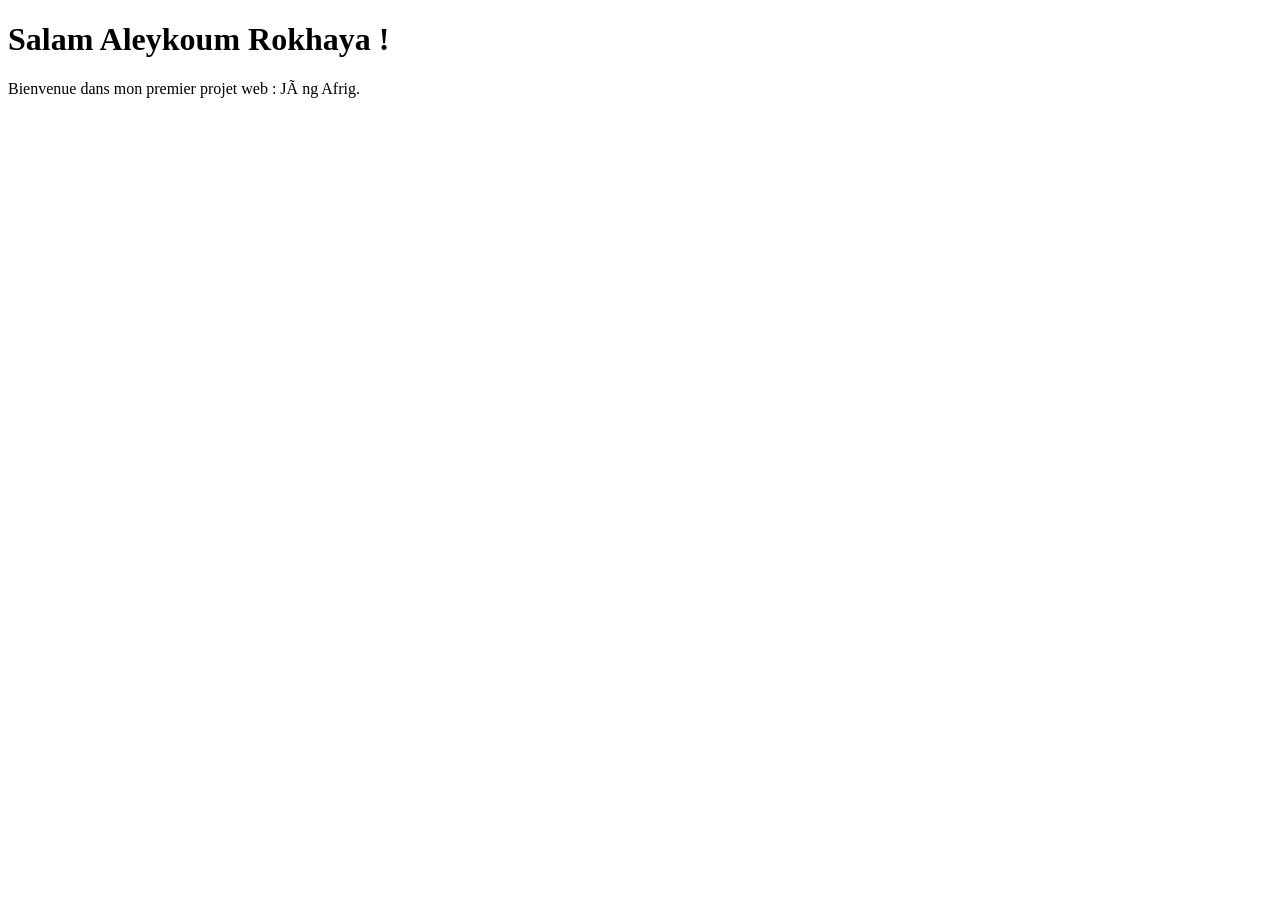
==== index.html @ 73904008 "v0 : première page web avec un message de bienvenue" ====
<!DOCTYPE html> 
<html lang="fr"> 
<head> 
    <meta charset="UTF -8"> 
    <title >Salam Aleykoum Rokhaya </title > 
</head> 
<body> 
    <h1>Salam Aleykoum Rokhaya !</h1> 
    <p>Bienvenue dans mon premier projet web : Jàng Afrig.</p> </body> 
</html>
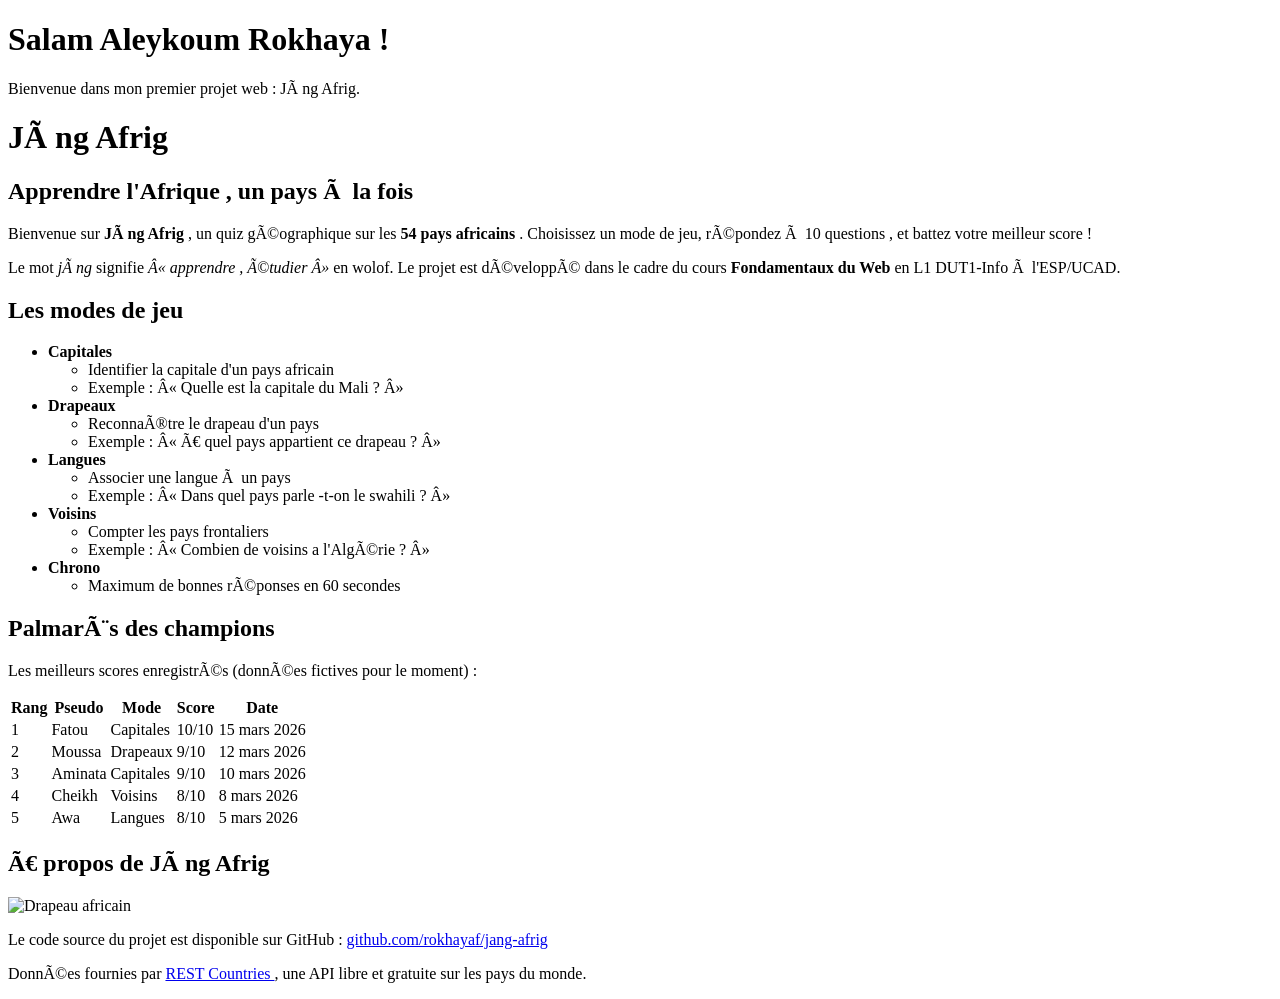
==== commit 80f9a384: "v0.1 : page d'accueil HTML brut" ====
--- a/index.html
+++ b/index.html
@@ -6,6 +6,112 @@
 </head> 
 <body> 
     <h1>Salam Aleykoum Rokhaya !</h1> 
-    <p>Bienvenue dans mon premier projet web : Jàng Afrig.</p> </body> 
+    <p>Bienvenue dans mon premier projet web : Jàng Afrig.</p> 
+    <h1>Jàng Afrig </h1> 
+<h2>Apprendre l'Afrique , un pays à la fois </h2> 
+<p>Bienvenue sur <strong >Jàng Afrig </strong >, un quiz géographique sur les 
+<strong >54 pays africains </strong >. Choisissez un mode de jeu, répondez à 10 questions , et battez votre meilleur score ! 
+</p> 
+<p>Le mot <em>jàng</em> signifie <em>«&nbsp;apprendre , étudier&nbsp;»</em> en wolof. Le projet est développé dans le cadre du cours 
+<strong >Fondamentaux du Web </strong > en L1 DUT1-Info à l'ESP/UCAD. </p> 
+<h2>Les modes de jeu </h2> 
+<ul> 
+<li> 
+<strong >Capitales </strong > 
+<ul> 
+<li>Identifier la capitale d'un pays africain </li> 
+<li>Exemple : « Quelle est la capitale du Mali ? »</li> 
+</ul> 
+</li> 
+<li> 
+<strong >Drapeaux </strong > 
+<ul> 
+<li>Reconnaître le drapeau d'un pays </li> 
+<li>Exemple : « À quel pays appartient ce drapeau ? »</li> </ul> 
+</li> 
+<li> 
+<strong >Langues </strong > 
+<ul> 
+<li>Associer une langue à un pays </li> 
+<li>Exemple : « Dans quel pays parle -t-on le swahili ? »</li> </ul> 
+</li> 
+<li> 
+<strong >Voisins </strong > 
+<ul> 
+<li>Compter les pays frontaliers </li> 
+<li>Exemple : « Combien de voisins a l'Algérie ? »</li> 
+</ul> 
+</li> 
+<li> 
+<strong >Chrono </strong > 
+<ul> 
+<li>Maximum de bonnes réponses en 60 secondes </li> 
+</ul> 
+</li> 
+</ul>
+
+<h2>Palmarès des champions </h2> 
+<p>Les meilleurs scores enregistrés (données fictives pour le moment) :</p> 
+<table > 
+<tr> 
+<th>Rang </th> 
+<th>Pseudo </th> 
+<th>Mode </th> 
+<th>Score </th> 
+<th>Date </th> 
+</tr> 
+<tr> 
+<td>1</td> 
+<td>Fatou </td> 
+<td>Capitales </td> 
+<td>10/10</td> 
+<td>15 mars 2026</td> 
+</tr> 
+<tr> 
+<td>2</td> 
+<td>Moussa </td> 
+<td>Drapeaux </td> 
+<td>9/10</td> 
+<td>12 mars 2026</td> 
+</tr> 
+<tr> 
+<td>3</td> 
+<td>Aminata </td> 
+<td>Capitales </td> 
+<td>9/10</td> 
+<td>10 mars 2026</td> 
+</tr> 
+<tr> 
+<td>4</td> 
+<td>Cheikh </td> 
+<td>Voisins </td> 
+<td>8/10</td> 
+<td>8 mars 2026</td> 
+</tr> 
+<tr> 
+<td>5</td> 
+<td>Awa </td> 
+<td>Langues </td> 
+<td>8/10</td> 
+<td>5 mars 2026</td> 
+</tr> 
+</table >
+<h2>À propos de Jàng Afrig </h2>
+<p>
+<img src="images/drapeau.png" alt="Drapeau africain" width="200">
+</p>
+<p>
+Le code source du projet est disponible sur GitHub :
+<a href="https://github.com/rokhayaf/jang-afrig">
+github.com/rokhayaf/jang-afrig
+</a>
+</p>
+<p>
+Données fournies par
+<a href="https://restcountries.com">REST Countries </a>,
+une API libre et gratuite sur les pays du monde.
+</p>
+
+</body> 
 </html>
 
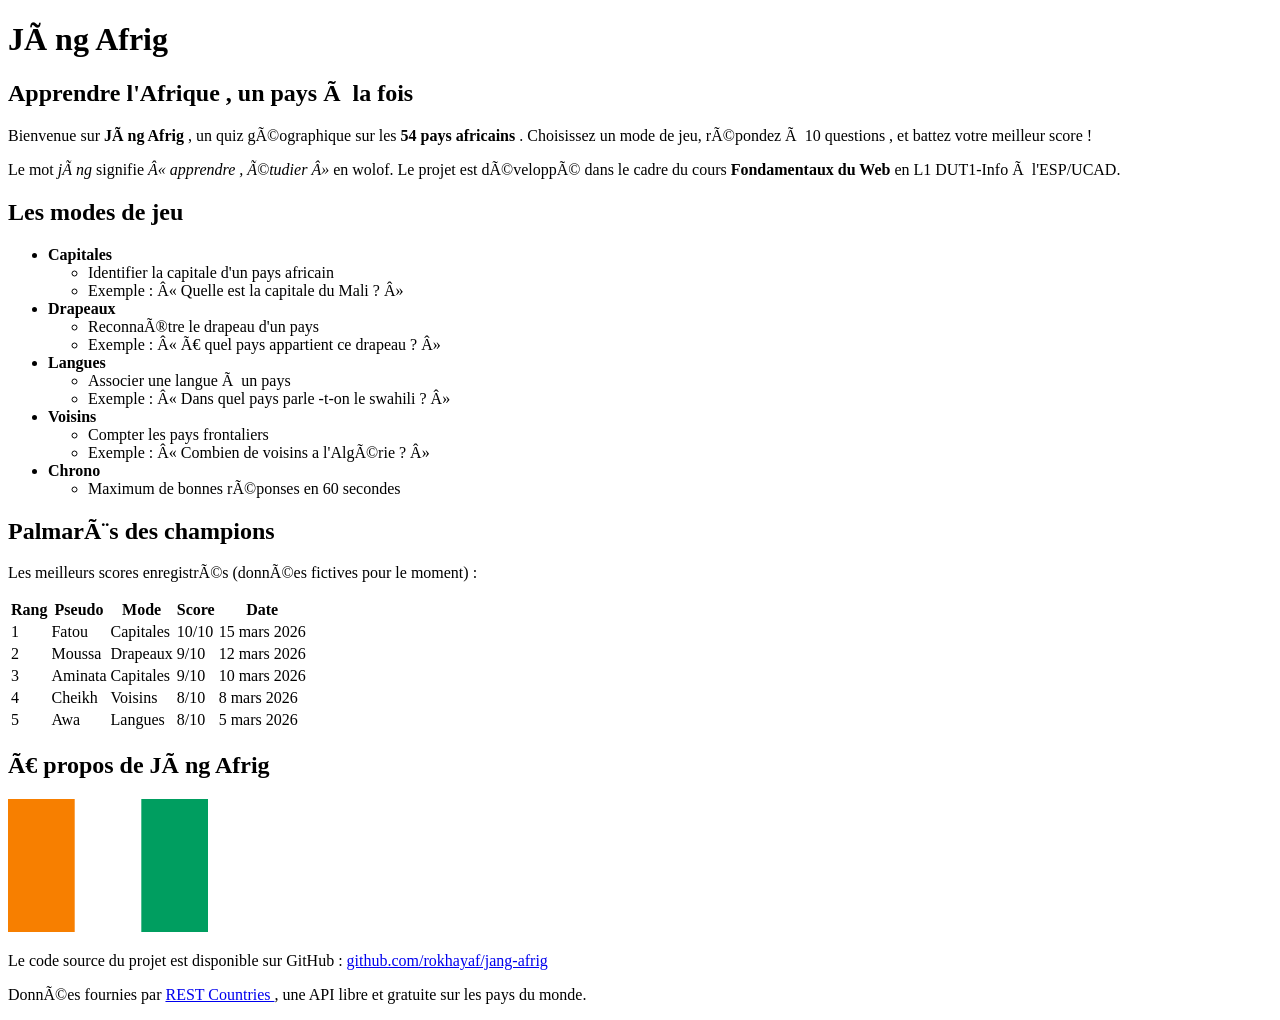
==== commit ec174351: "v0.1 : page d'accueil HTML brut" ====
--- a/index.html
+++ b/index.html
@@ -1,117 +1,121 @@
 <!DOCTYPE html> 
 <html lang="fr"> 
-<head> 
-    <meta charset="UTF -8"> 
-    <title >Salam Aleykoum Rokhaya </title > 
-</head> 
-<body> 
-    <h1>Salam Aleykoum Rokhaya !</h1> 
-    <p>Bienvenue dans mon premier projet web : Jàng Afrig.</p> 
-    <h1>Jàng Afrig </h1> 
-<h2>Apprendre l'Afrique , un pays à la fois </h2> 
-<p>Bienvenue sur <strong >Jàng Afrig </strong >, un quiz géographique sur les 
-<strong >54 pays africains </strong >. Choisissez un mode de jeu, répondez à 10 questions , et battez votre meilleur score ! 
-</p> 
-<p>Le mot <em>jàng</em> signifie <em>«&nbsp;apprendre , étudier&nbsp;»</em> en wolof. Le projet est développé dans le cadre du cours 
-<strong >Fondamentaux du Web </strong > en L1 DUT1-Info à l'ESP/UCAD. </p> 
-<h2>Les modes de jeu </h2> 
-<ul> 
-<li> 
-<strong >Capitales </strong > 
-<ul> 
-<li>Identifier la capitale d'un pays africain </li> 
-<li>Exemple : « Quelle est la capitale du Mali ? »</li> 
-</ul> 
-</li> 
-<li> 
-<strong >Drapeaux </strong > 
-<ul> 
-<li>Reconnaître le drapeau d'un pays </li> 
-<li>Exemple : « À quel pays appartient ce drapeau ? »</li> </ul> 
-</li> 
-<li> 
-<strong >Langues </strong > 
-<ul> 
-<li>Associer une langue à un pays </li> 
-<li>Exemple : « Dans quel pays parle -t-on le swahili ? »</li> </ul> 
-</li> 
-<li> 
-<strong >Voisins </strong > 
-<ul> 
-<li>Compter les pays frontaliers </li> 
-<li>Exemple : « Combien de voisins a l'Algérie ? »</li> 
-</ul> 
-</li> 
-<li> 
-<strong >Chrono </strong > 
-<ul> 
-<li>Maximum de bonnes réponses en 60 secondes </li> 
-</ul> 
-</li> 
-</ul>
+    <head> 
+        <meta charset="UTF -8"> 
+        <title>Jàng Afrig</title> 
+    </head> 
+    <body> 
+        <h1>Jàng Afrig </h1> 
+        <h2>Apprendre l'Afrique , un pays à la fois </h2> 
 
-<h2>Palmarès des champions </h2> 
-<p>Les meilleurs scores enregistrés (données fictives pour le moment) :</p> 
-<table > 
-<tr> 
-<th>Rang </th> 
-<th>Pseudo </th> 
-<th>Mode </th> 
-<th>Score </th> 
-<th>Date </th> 
-</tr> 
-<tr> 
-<td>1</td> 
-<td>Fatou </td> 
-<td>Capitales </td> 
-<td>10/10</td> 
-<td>15 mars 2026</td> 
-</tr> 
-<tr> 
-<td>2</td> 
-<td>Moussa </td> 
-<td>Drapeaux </td> 
-<td>9/10</td> 
-<td>12 mars 2026</td> 
-</tr> 
-<tr> 
-<td>3</td> 
-<td>Aminata </td> 
-<td>Capitales </td> 
-<td>9/10</td> 
-<td>10 mars 2026</td> 
-</tr> 
-<tr> 
-<td>4</td> 
-<td>Cheikh </td> 
-<td>Voisins </td> 
-<td>8/10</td> 
-<td>8 mars 2026</td> 
-</tr> 
-<tr> 
-<td>5</td> 
-<td>Awa </td> 
-<td>Langues </td> 
-<td>8/10</td> 
-<td>5 mars 2026</td> 
-</tr> 
-</table >
-<h2>À propos de Jàng Afrig </h2>
-<p>
-<img src="images/drapeau.png" alt="Drapeau africain" width="200">
-</p>
-<p>
-Le code source du projet est disponible sur GitHub :
-<a href="https://github.com/rokhayaf/jang-afrig">
-github.com/rokhayaf/jang-afrig
-</a>
-</p>
-<p>
-Données fournies par
-<a href="https://restcountries.com">REST Countries </a>,
-une API libre et gratuite sur les pays du monde.
-</p>
+        <p>
+            Bienvenue sur <strong>Jàng Afrig </strong>, un quiz géographique sur les 
+            <strong>54 pays africains </strong>. Choisissez un mode de jeu, répondez à 10 questions , et battez votre meilleur score ! 
+        </p> 
+        <p>
+            Le mot <em>jàng</em> signifie <em>«&nbsp;apprendre , étudier&nbsp;»</em> en wolof. Le projet est développé dans le cadre du cours 
+            <strong>Fondamentaux du Web </strong> en L1 DUT1-Info à l'ESP/UCAD. 
+        </p> 
+        <h2>Les modes de jeu </h2> 
+        <ul> 
+            <li> 
+                <strong>Capitales </strong> 
+                <ul> 
+                    <li>Identifier la capitale d'un pays africain </li> 
+                    <li>Exemple : « Quelle est la capitale du Mali ? »</li> 
+                </ul> 
+            </li> 
+            <li> 
+                <strong>Drapeaux </strong> 
+                <ul> 
+                    <li>Reconnaître le drapeau d'un pays </li> 
+                    <li>Exemple : « À quel pays appartient ce drapeau ? »</li> 
+                </ul> 
+            </li> 
+            <li> 
+                <strong>Langues </strong> 
+                <ul> 
+                    <li>Associer une langue à un pays </li> 
+                    <li>Exemple : « Dans quel pays parle -t-on le swahili ? »</li> 
+                </ul> 
+            </li> 
+            <li> 
+                <strong>Voisins </strong> 
+                <ul> 
+                    <li>Compter les pays frontaliers </li> 
+                    <li>Exemple : « Combien de voisins a l'Algérie ? »</li> 
+                </ul> 
+            </li> 
+            <li> 
+                <strong>Chrono </strong> 
+                <ul> 
+                    <li>Maximum de bonnes réponses en 60 secondes </li> 
+                </ul> 
+            </li> 
+        </ul>
 
-</body> 
+        <h2>Palmarès des champions </h2> 
+        <p>Les meilleurs scores enregistrés (données fictives pour le moment) :</p> 
+        <table> 
+            <tr> 
+                <th>Rang </th> 
+                <th>Pseudo </th> 
+                <th>Mode </th> 
+                <th>Score </th> 
+                <th>Date </th> 
+            </tr> 
+            <tr> 
+                <td>1</td> 
+                <td>Fatou </td> 
+                <td>Capitales </td> 
+                <td>10/10</td> 
+                <td>15 mars 2026</td> 
+            </tr> 
+            <tr> 
+                <td>2</td> 
+                <td>Moussa </td> 
+                <td>Drapeaux </td> 
+                <td>9/10</td> 
+                <td>12 mars 2026</td> 
+            </tr> 
+            <tr> 
+                <td>3</td> 
+                <td>Aminata </td> 
+                <td>Capitales </td> 
+                <td>9/10</td> 
+                <td>10 mars 2026</td> 
+            </tr> 
+            <tr> 
+                <td>4</td> 
+                <td>Cheikh </td> 
+                <td>Voisins </td> 
+                <td>8/10</td> 
+                <td>8 mars 2026</td> 
+            </tr> 
+            <tr> 
+                <td>5</td> 
+                <td>Awa </td> 
+                <td>Langues </td> 
+                <td>8/10</td> 
+                <td>5 mars 2026</td> 
+            </tr> 
+        </table>
+        <h2>À propos de Jàng Afrig </h2>
+        <p>
+            <img src="images/drapeau.png" alt="Drapeau africain" width="200">
+        </p>
+        <p>
+            Le code source du projet est disponible sur GitHub :
+            <a href="https://github.com/rokhayaf/jang-afrig">
+                github.com/rokhayaf/jang-afrig
+            </a>
+        </p>
+        <p>
+            Données fournies par
+            <a href="https://restcountries.com">REST Countries </a>,
+            une API libre et gratuite sur les pays du monde.
+        </p>
+
+    </body> 
 </html>
 
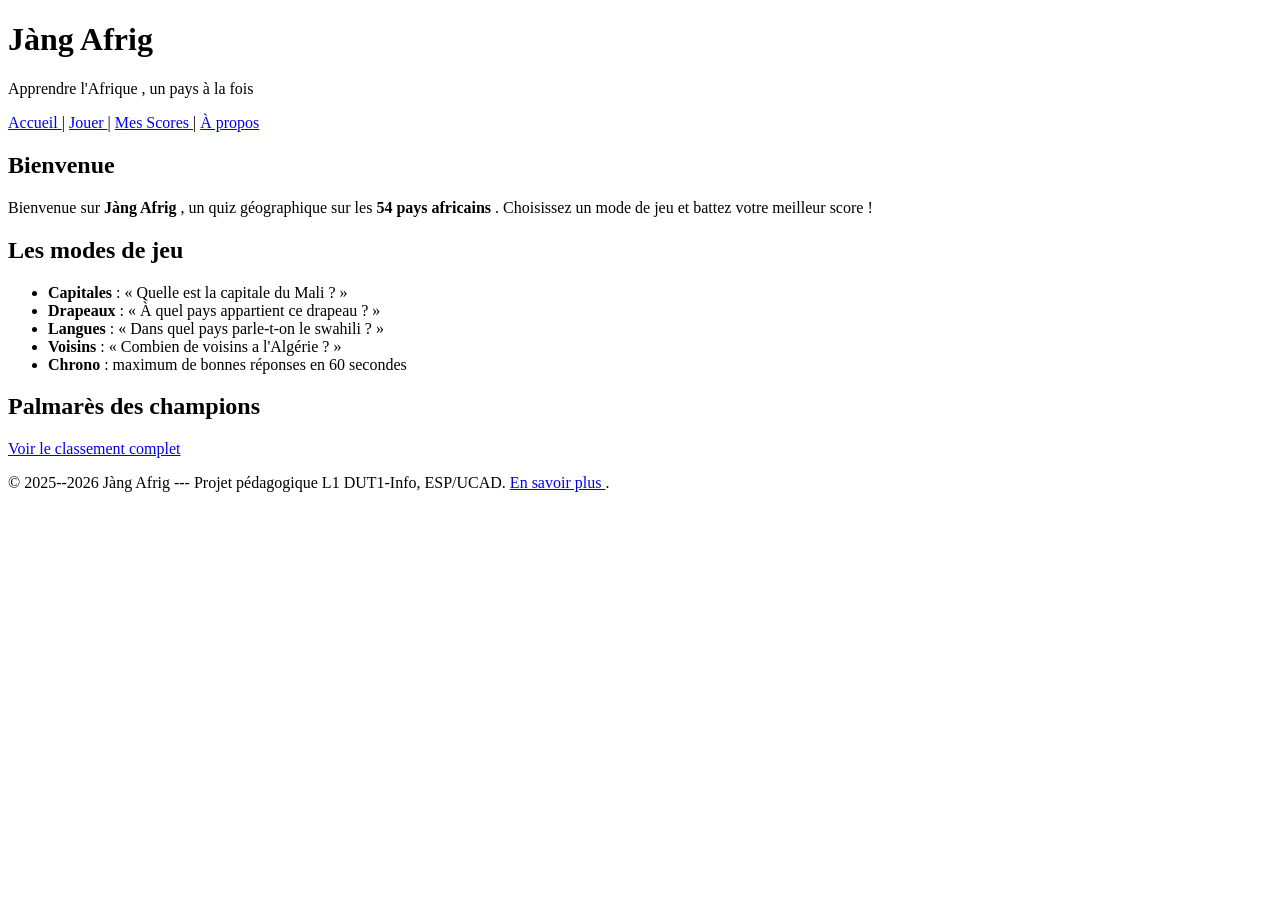
==== commit 46e14bc1: "v0.2 : 5 pages HTML semantiques" ====
--- a/index.html
+++ b/index.html
@@ -1,120 +1,62 @@
 <!DOCTYPE html> 
 <html lang="fr"> 
     <head> 
-        <meta charset="UTF -8"> 
+        <meta charset="UTF-8"> 
         <title>Jàng Afrig</title> 
     </head> 
     <body> 
-        <h1>Jàng Afrig </h1> 
-        <h2>Apprendre l'Afrique , un pays à la fois </h2> 
 
-        <p>
-            Bienvenue sur <strong>Jàng Afrig </strong>, un quiz géographique sur les 
-            <strong>54 pays africains </strong>. Choisissez un mode de jeu, répondez à 10 questions , et battez votre meilleur score ! 
-        </p> 
-        <p>
-            Le mot <em>jàng</em> signifie <em>«&nbsp;apprendre , étudier&nbsp;»</em> en wolof. Le projet est développé dans le cadre du cours 
-            <strong>Fondamentaux du Web </strong> en L1 DUT1-Info à l'ESP/UCAD. 
-        </p> 
-        <h2>Les modes de jeu </h2> 
-        <ul> 
-            <li> 
-                <strong>Capitales </strong> 
+        <header> 
+            <h1>Jàng Afrig </h1> 
+            <p>Apprendre l'Afrique , un pays à la fois </p> 
+        </header> 
+        <nav> 
+            <a href="index.html">Accueil </a> | 
+            <a href="quiz.html">Jouer </a> | 
+            <a href="scores.html">Mes Scores </a> | 
+            <a href="apropos.html">À propos </a> 
+        </nav> 
+        <main> 
+            <section> 
+                <h2>Bienvenue </h2> 
+                <p> 
+                    Bienvenue sur <strong>Jàng Afrig </strong>, un quiz 
+                        géographique sur les 
+                    <strong>54 pays africains </strong>. Choisissez un mode de 
+                        jeu et battez 
+                    votre meilleur score ! 
+                </p> 
+            </section> 
+
+            <section> 
+                <h2>Les modes de jeu </h2> 
                 <ul> 
-                    <li>Identifier la capitale d'un pays africain </li> 
-                    <li>Exemple : « Quelle est la capitale du Mali ? »</li> 
+                    <li><strong>Capitales </strong> : « Quelle est la capitale 
+                        du Mali ? »</li> 
+                    <li><strong>Drapeaux </strong> : « À quel pays appartient 
+                        ce drapeau ? »</li> 
+                    <li><strong>Langues </strong> : « Dans quel pays 
+                        parle-t-on le swahili ? »</li> 
+                    <li><strong>Voisins </strong> : « Combien de voisins a 
+                        l'Algérie ? »</li> 
+                    <li><strong>Chrono </strong> : maximum de bonnes réponses 
+                        en 60 secondes </li> 
                 </ul> 
-            </li> 
-            <li> 
-                <strong>Drapeaux </strong> 
-                <ul> 
-                    <li>Reconnaître le drapeau d'un pays </li> 
-                    <li>Exemple : « À quel pays appartient ce drapeau ? »</li> 
-                </ul> 
-            </li> 
-            <li> 
-                <strong>Langues </strong> 
-                <ul> 
-                    <li>Associer une langue à un pays </li> 
-                    <li>Exemple : « Dans quel pays parle -t-on le swahili ? »</li> 
-                </ul> 
-            </li> 
-            <li> 
-                <strong>Voisins </strong> 
-                <ul> 
-                    <li>Compter les pays frontaliers </li> 
-                    <li>Exemple : « Combien de voisins a l'Algérie ? »</li> 
-                </ul> 
-            </li> 
-            <li> 
-                <strong>Chrono </strong> 
-                <ul> 
-                    <li>Maximum de bonnes réponses en 60 secondes </li> 
-                </ul> 
-            </li> 
-        </ul>
+            </section> 
+            <section> 
+                <h2>Palmarès des champions </h2> 
+                <p><a href="scores.html">Voir le classement complet </a></p> 
+            </section> 
+        </main> 
 
-        <h2>Palmarès des champions </h2> 
-        <p>Les meilleurs scores enregistrés (données fictives pour le moment) :</p> 
-        <table> 
-            <tr> 
-                <th>Rang </th> 
-                <th>Pseudo </th> 
-                <th>Mode </th> 
-                <th>Score </th> 
-                <th>Date </th> 
-            </tr> 
-            <tr> 
-                <td>1</td> 
-                <td>Fatou </td> 
-                <td>Capitales </td> 
-                <td>10/10</td> 
-                <td>15 mars 2026</td> 
-            </tr> 
-            <tr> 
-                <td>2</td> 
-                <td>Moussa </td> 
-                <td>Drapeaux </td> 
-                <td>9/10</td> 
-                <td>12 mars 2026</td> 
-            </tr> 
-            <tr> 
-                <td>3</td> 
-                <td>Aminata </td> 
-                <td>Capitales </td> 
-                <td>9/10</td> 
-                <td>10 mars 2026</td> 
-            </tr> 
-            <tr> 
-                <td>4</td> 
-                <td>Cheikh </td> 
-                <td>Voisins </td> 
-                <td>8/10</td> 
-                <td>8 mars 2026</td> 
-            </tr> 
-            <tr> 
-                <td>5</td> 
-                <td>Awa </td> 
-                <td>Langues </td> 
-                <td>8/10</td> 
-                <td>5 mars 2026</td> 
-            </tr> 
-        </table>
-        <h2>À propos de Jàng Afrig </h2>
-        <p>
-            <img src="images/drapeau.png" alt="Drapeau africain" width="200">
-        </p>
-        <p>
-            Le code source du projet est disponible sur GitHub :
-            <a href="https://github.com/rokhayaf/jang-afrig">
-                github.com/rokhayaf/jang-afrig
-            </a>
-        </p>
-        <p>
-            Données fournies par
-            <a href="https://restcountries.com">REST Countries </a>,
-            une API libre et gratuite sur les pays du monde.
-        </p>
+        <footer> 
+            <p> 
+                &copy; 2025--2026 Jàng Afrig --- Projet pédagogique L1 
+                    DUT1-Info, ESP/UCAD. 
+                <a href="apropos.html">En savoir plus </a>. 
+            </p> 
+        </footer> 
+
 
     </body> 
 </html>
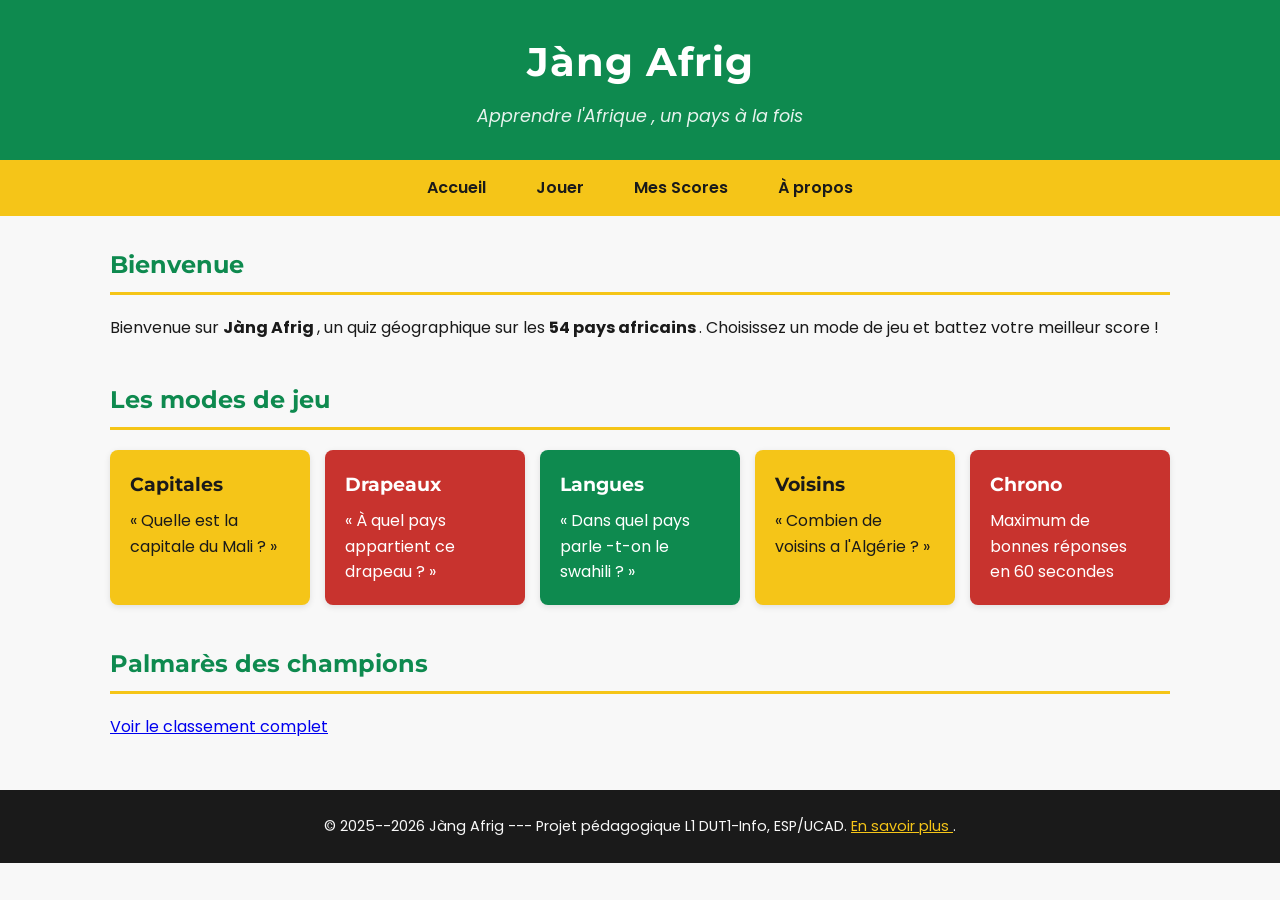
==== commit 9655aa6f: "v0.3 : CSS panafricain + Google Fonts" ====
--- a/index.html
+++ b/index.html
@@ -2,7 +2,13 @@
 <html lang="fr"> 
     <head> 
         <meta charset="UTF-8"> 
-        <title>Jàng Afrig</title> 
+        <title>Jàng Afrig</title>
+        <link rel="preconnect" href="https://fonts.googleapis.com">
+        <link rel="preconnect" href="https://fonts.gstatic.com" crossorigin >
+        <link
+            href="https://fonts.googleapis.com/css2?family=Poppins:wght@400;600&family=Montserrat:wght@600;700&display=swap"
+            rel="stylesheet">
+        <link rel="stylesheet" href="style.css"> 
     </head> 
     <body> 
 
@@ -11,9 +17,9 @@
             <p>Apprendre l'Afrique , un pays à la fois </p> 
         </header> 
         <nav> 
-            <a href="index.html">Accueil </a> | 
-            <a href="quiz.html">Jouer </a> | 
-            <a href="scores.html">Mes Scores </a> | 
+            <a href="index.html">Accueil </a> 
+            <a href="quiz.html">Jouer </a> 
+            <a href="scores.html">Mes Scores </a> 
             <a href="apropos.html">À propos </a> 
         </nav> 
         <main> 
@@ -28,21 +34,32 @@
                 </p> 
             </section> 
 
-            <section> 
-                <h2>Les modes de jeu </h2> 
-                <ul> 
-                    <li><strong>Capitales </strong> : « Quelle est la capitale 
-                        du Mali ? »</li> 
-                    <li><strong>Drapeaux </strong> : « À quel pays appartient 
-                        ce drapeau ? »</li> 
-                    <li><strong>Langues </strong> : « Dans quel pays 
-                        parle-t-on le swahili ? »</li> 
-                    <li><strong>Voisins </strong> : « Combien de voisins a 
-                        l'Algérie ? »</li> 
-                    <li><strong>Chrono </strong> : maximum de bonnes réponses 
-                        en 60 secondes </li> 
-                </ul> 
-            </section> 
+            <section >
+                <h2>Les modes de jeu </h2>
+                <div class="modes-grille">
+                    <div class="carte-mode carte-jaune">
+                        <h3>Capitales </h3>
+                        <p>« Quelle est la capitale du Mali ? »</p>
+                    </div>
+                    <div class="carte-mode carte-rouge">
+                        <h3>Drapeaux </h3>
+                        <p>« À quel pays appartient ce drapeau ? »</p>
+                    </div>
+                    <div class="carte-mode carte-vert">
+                        <h3>Langues </h3>
+                        <p>« Dans quel pays parle -t-on le swahili ? »</p>
+                    </div>
+                    <div class="carte-mode carte-jaune">
+                        <h3>Voisins </h3>
+                        <p>« Combien de voisins a l'Algérie ? »</p>
+                    </div>
+                    <div class="carte-mode carte-rouge">
+                        <h3>Chrono </h3>
+                        <p>Maximum de bonnes réponses en 60 secondes </p>
+                    </div>
+                </div>
+            </section >
+            
             <section> 
                 <h2>Palmarès des champions </h2> 
                 <p><a href="scores.html">Voir le classement complet </a></p> 
--- a/style.css
+++ b/style.css
@@ -0,0 +1,182 @@
+/* ===== Reset minimal ===== */
+* {
+    box-sizing: border-box;
+    margin: 0;
+    padding: 0;
+}
+body {
+    font-family: sans-serif;
+    line-height: 1.6;
+    color: #1A1A1A;
+    background-color: #F8F8F8;
+}
+/* ===== Palette panafricaine ===== */
+:root {
+    --vert: #0E8A4F;
+    --jaune: #F5C518;
+    --rouge: #C8332E;
+    --noir: #1A1A1A;
+    --blanc-casse: #F8F8F8;
+}
+body {
+    font-family: 'Poppins', sans-serif;
+    line-height: 1.6;
+    color: var(--noir);
+    background-color: var(--blanc-casse);
+}
+h1, h2, h3 {
+    font-family: 'Montserrat', sans-serif;
+    font-weight: 700;
+}
+
+/* ===== Header ===== */
+header {
+    background-color: var(--vert);
+    color: white;
+    padding: 30px 20px;
+    text-align: center;
+}
+header h1 {
+    font-size: 2.5rem;
+    margin-bottom: 8px;
+    letter-spacing: 1px;
+}
+header p {
+    font-size: 1.1rem;
+    opacity: 0.9;
+    font-style: italic;
+}
+
+/* ===== Navigation ===== */
+nav {
+    background-color: var(--jaune);
+    padding: 0;
+    display: flex;
+    justify-content: center;
+    flex-wrap: wrap;
+}
+nav a {
+    color: var(--noir);
+    text-decoration: none;
+    font-weight: 600;
+    padding: 15px 25px;
+    transition: background-color 0.2s;
+}
+nav a:hover {
+    background-color: var(--vert);
+    color: white;
+}
+
+/* ===== Section principale ===== */
+main {
+    max-width: 1100px;
+    margin: 30px auto;
+    padding: 0 20px;
+}
+main section {
+    margin-bottom: 40px;
+}
+main h2 {
+    color: var(--vert);
+    border-bottom: 3px solid var(--jaune);
+    padding-bottom: 8px;
+    margin-bottom: 20px;
+}
+
+/* ===== Grille de cartes (Flexbox) ===== */
+.modes-grille {
+    display: flex;
+    flex-wrap: wrap;
+    gap: 15px;
+}
+
+.carte-mode {
+    flex: 1 1 200px;
+    padding: 20px;
+    border-radius: 8px;
+    color: var(--noir);
+    box-shadow: 0 2px 6px rgba(0, 0, 0, 0.1);
+}
+
+.carte-mode h3 {
+    margin-bottom: 8px;
+}
+
+.carte-jaune { background-color: var(--jaune); }
+.carte-rouge { background-color: var(--rouge); color: white; }
+.carte-vert { background-color: var(--vert); color: white; }
+
+/* ===== Boutons ===== */
+.btn {
+    display: inline-block;
+    padding: 12px 28px;
+    font-size: 1rem;
+    font-weight: 600;
+    border: none;
+    border-radius: 6px;
+    cursor: pointer;
+    text-decoration: none;
+    transition: background-color 0.2s, transform 0.1s;
+}
+.btn-primary {
+    background-color: var(--vert);
+    color: white;
+}
+.btn-primary:hover {
+    background-color: #0a6e3f; /* vert plus foncé */
+}
+.btn-primary:active {
+    transform: scale(0.97);
+}
+.btn-secondary {
+    background-color: var(--blanc-casse);
+    color: var(--noir);
+    border: 2px solid var(--noir);
+}
+.btn-secondary:hover {
+    background-color: var(--noir);
+    color: white;
+}
+
+/* ===== Tableaux ===== */
+table {
+    width: 100%;
+    border-collapse: collapse;
+    margin-top: 15px;
+    box-shadow: 0 2px 6px rgba(0, 0, 0, 0.05);
+}
+th {
+    background-color: var(--vert);
+    color: white;
+    padding: 12px;
+    text-align: left;
+    }
+td {
+    padding: 10px 12px;
+    border-bottom: 1px solid #e0e0e0;
+}
+
+/* Lignes alternées (zébrures) */
+tr:nth-child(even) td {
+    background-color: rgba(245, 197, 24, 0.08);
+}
+tr:hover td {
+    background-color: rgba(14, 138, 79, 0.1);
+}
+
+/* ===== Footer ===== */
+footer {
+    background-color: var(--noir);
+    color: var(--blanc-casse);
+    padding: 25px 20px;
+    text-align: center;
+    margin-top: 50px;
+    font-size: 0.9rem;
+}
+footer a {
+    color: var(--jaune);
+    text-decoration: underline;
+}
+footer a:hover {
+    color: white;
+}
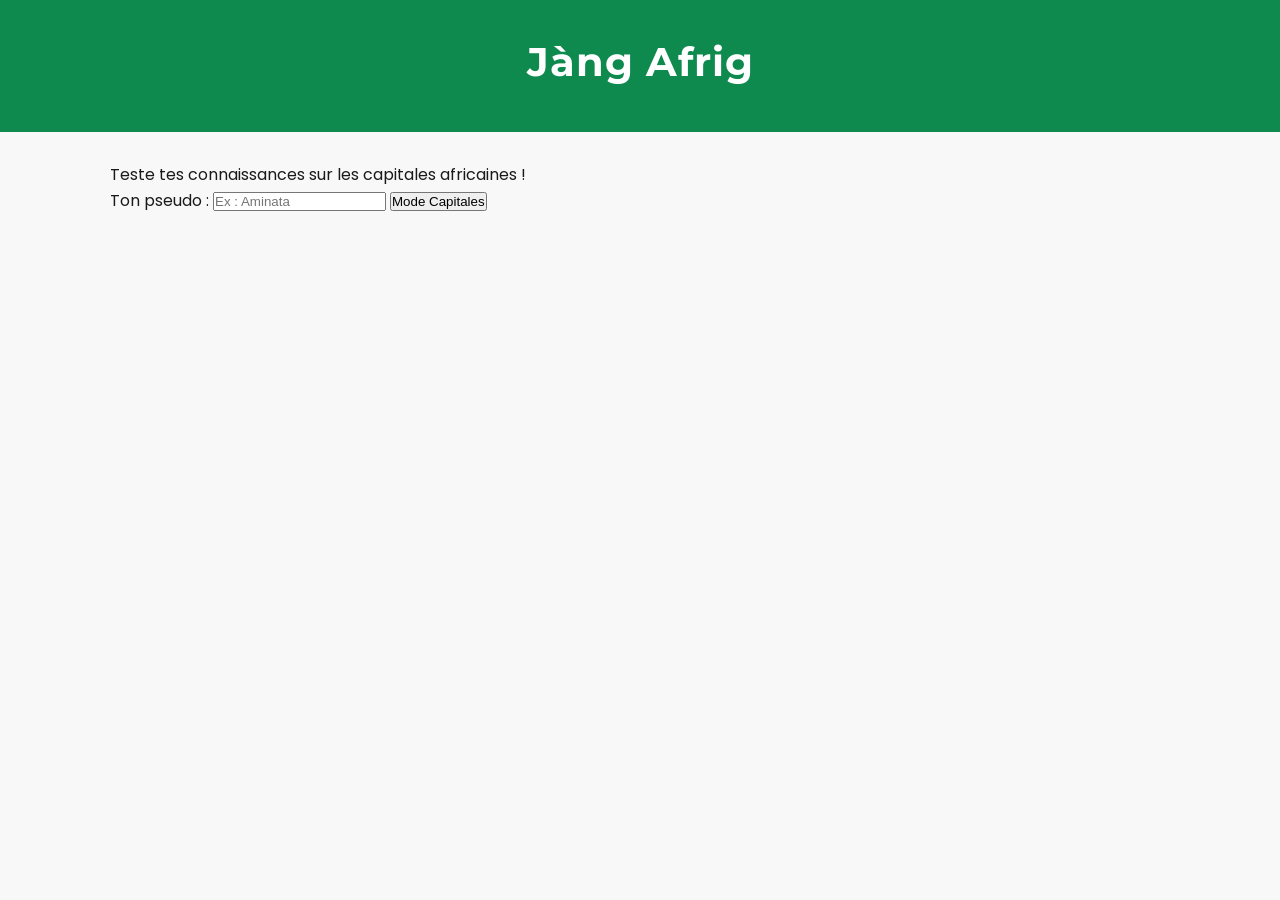
==== commit 973a3ebf: "Lab 7 : premier quiz fonctionnel (DOM + evenements" ====
--- a/index.html
+++ b/index.html
@@ -8,73 +8,41 @@
         <link
             href="https://fonts.googleapis.com/css2?family=Poppins:wght@400;600&family=Montserrat:wght@600;700&display=swap"
             rel="stylesheet">
-        <link rel="stylesheet" href="style.css"> 
+        <link rel="stylesheet" href="style.css">
+        <script src="data.js" defer></script>
+        <script src="script.js" defer></script>
     </head> 
     <body> 
+        <header><h1>Jàng Afrig</h1></header>
+        <main>
+            <!-- ÉCRAN 1 : ACCUEIL -->
+            <section id="accueil">
+                <p>Teste tes connaissances sur les capitales africaines !</p>
+                <label for="pseudo">Ton pseudo :</label>
+                <input type="text" id="pseudo" placeholder="Ex : Aminata">
+                <button id="btn-commencer">Mode Capitales</button>
+            </section>
 
-        <header> 
-            <h1>Jàng Afrig </h1> 
-            <p>Apprendre l'Afrique , un pays à la fois </p> 
-        </header> 
-        <nav> 
-            <a href="index.html">Accueil </a> 
-            <a href="quiz.html">Jouer </a> 
-            <a href="scores.html">Mes Scores </a> 
-            <a href="apropos.html">À propos </a> 
-        </nav> 
-        <main> 
-            <section> 
-                <h2>Bienvenue </h2> 
-                <p> 
-                    Bienvenue sur <strong>Jàng Afrig </strong>, un quiz 
-                        géographique sur les 
-                    <strong>54 pays africains </strong>. Choisissez un mode de 
-                        jeu et battez 
-                    votre meilleur score ! 
-                </p> 
-            </section> 
+            <!-- ÉCRAN 2 : QUIZ -->
+            <section id="quiz" class="cachee">
+                <p id="progression">Question 1 / 10</p>
+                <h2 id="enonce">Énoncé de la question</h2>
+                <div id="reponses">
+                    <button class="reponse">Réponse A</button>
+                    <button class="reponse">Réponse B</button>
+                    <button class="reponse">Réponse C</button>
+                    <button class="reponse">Réponse D</button>
+                </div>
+                <p id="feedback"></p>
+            </section>
 
-            <section >
-                <h2>Les modes de jeu </h2>
-                <div class="modes-grille">
-                    <div class="carte-mode carte-jaune">
-                        <h3>Capitales </h3>
-                        <p>« Quelle est la capitale du Mali ? »</p>
-                    </div>
-                    <div class="carte-mode carte-rouge">
-                        <h3>Drapeaux </h3>
-                        <p>« À quel pays appartient ce drapeau ? »</p>
-                    </div>
-                    <div class="carte-mode carte-vert">
-                        <h3>Langues </h3>
-                        <p>« Dans quel pays parle -t-on le swahili ? »</p>
-                    </div>
-                    <div class="carte-mode carte-jaune">
-                        <h3>Voisins </h3>
-                        <p>« Combien de voisins a l'Algérie ? »</p>
-                    </div>
-                    <div class="carte-mode carte-rouge">
-                        <h3>Chrono </h3>
-                        <p>Maximum de bonnes réponses en 60 secondes </p>
-                    </div>
-                </div>
-            </section >
-            
-            <section> 
-                <h2>Palmarès des champions </h2> 
-                <p><a href="scores.html">Voir le classement complet </a></p> 
-            </section> 
-        </main> 
-
-        <footer> 
-            <p> 
-                &copy; 2025--2026 Jàng Afrig --- Projet pédagogique L1 
-                    DUT1-Info, ESP/UCAD. 
-                <a href="apropos.html">En savoir plus </a>. 
-            </p> 
-        </footer> 
-
-
+            <!-- ÉCRAN 3 : RÉSULTAT -->
+            <section id="resultat" class="cachee">
+                <h2>Quiz terminé !</h2>
+                <p id="score-final">Ton score</p>
+                <button id="btn-rejouer">Rejouer</button>
+            </section>
+        </main>
     </body> 
 </html>
 
--- a/style.css
+++ b/style.css
@@ -179,4 +179,6 @@
 }
 footer a:hover {
     color: white;
-}+}
+
+.cachee { display: none; }
